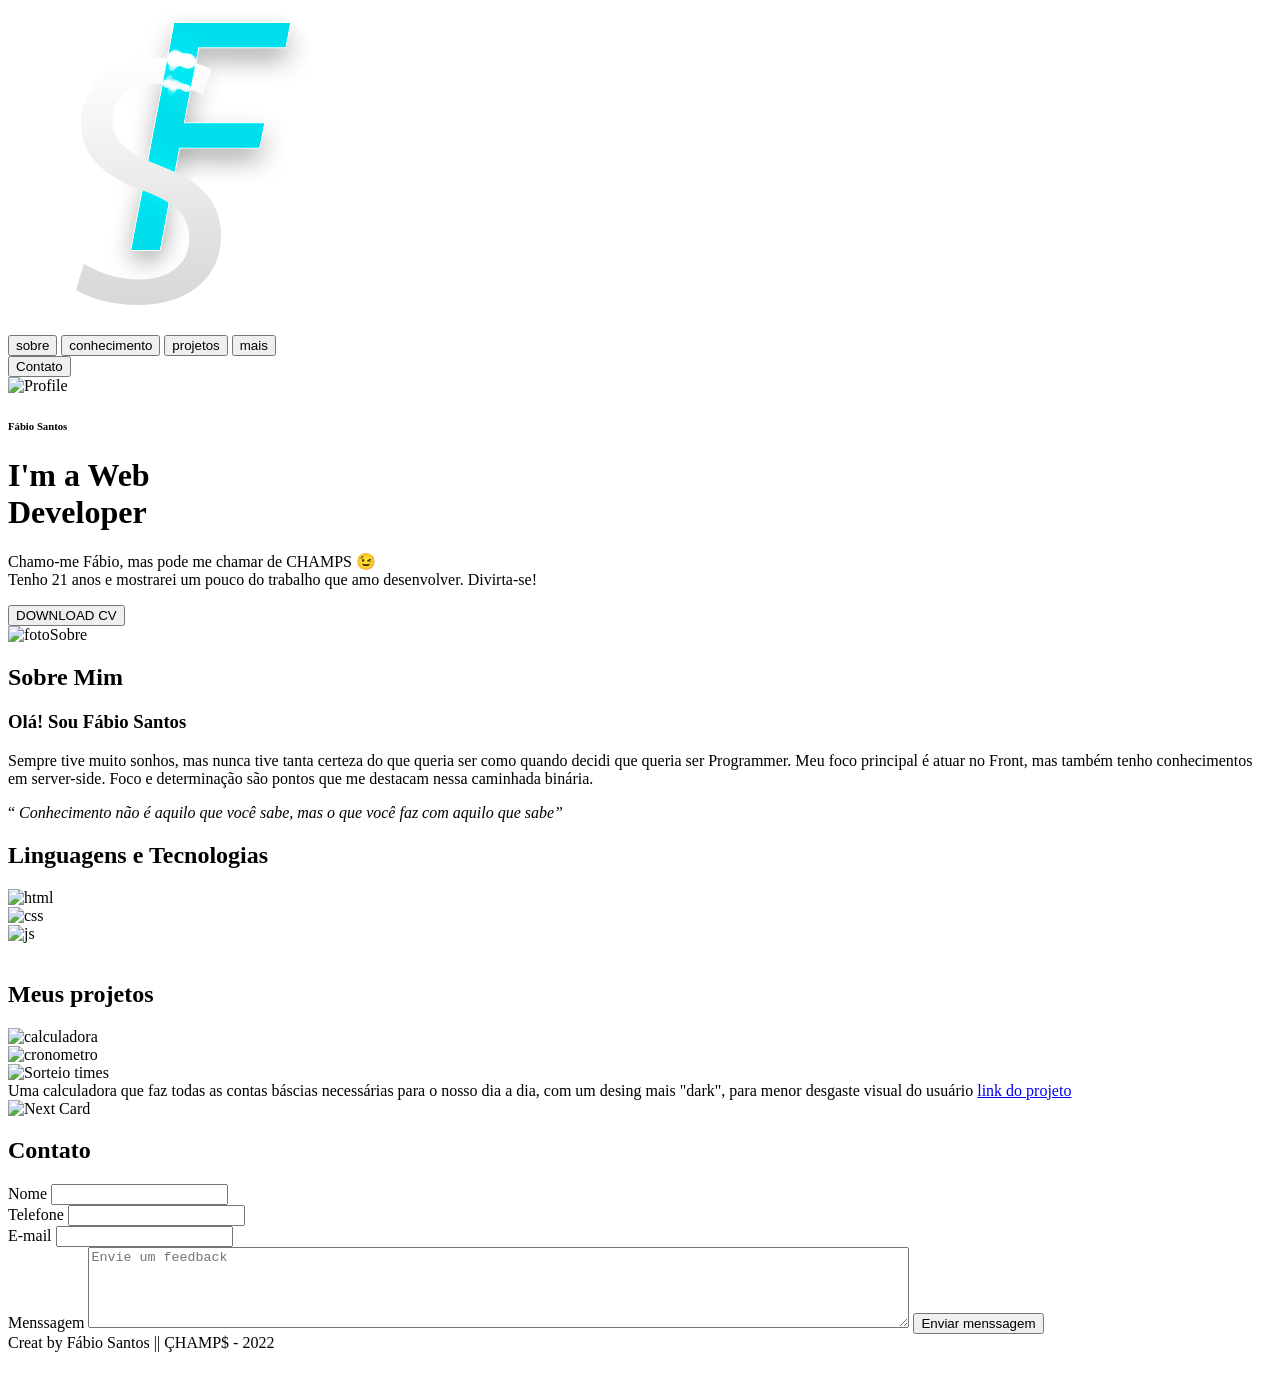
==== Portifolio/index.html @ d903d1bb "Mudei o portifolio para os projetos" ====
<!DOCTYPE html>
<html lang="pt-br">
<head>
    <meta charset="UTF-8">
    <meta http-equiv="X-UA-Compatible" content="IE=edge">
    <meta name="viewport" content="width=device-width, initial-scale=1.0">
    <link rel="stylesheet" href="/style.css">
    <link rel="icon" type="image/png" sizes="32x32" href="/media/favicon-32x32.png">
    <link rel="preconnect" href="https://fonts.googleapis.com">
    <link rel="preconnect" href="https://fonts.gstatic.com" crossorigin>
    <link href="https://fonts.googleapis.com/css2?family=IBM+Plex+Mono:ital,wght@0,100;0,300;1,100&family=Kanit:wght@100&family=Oswald:wght@300&family=Poppins:wght@100&family=Quicksand:wght@300;400&family=Roboto:wght@100;300&display=swap" rel="stylesheet">
    <title>Portifólio Fábio</title>
</head>
<body>
    <header>
        <div class="container">
            <nav class="flex items-center justify-between">
                <div class="left flex justify-right">
                    <div class="logo">
                        <img src="media/logo.png" alt="logo" id="logo">
                    </div>
                    <div>
                        <button id="s" class="ancoras">sobre</button>
                        <button id="t" class="ancoras">conhecimento</button>
                        <button id="p" class="ancoras">projetos</button>
                        <button id="m" class="ancoras">mais</button>
                    </div>
                </div>
                <div class="right">
                    <button class="btn btn-primary" id="btnCont">Contato</button>
                </div>              
            </nav>
        </div>
    </header>
    <div class="hero flex items-center justify-between" id="hero">
       <div class="left flex-1 justify-center">
            <img src="/media/modelo.jpg" alt="Profile">
       </div>
       <div class="right flex-1">
            <h6>Fábio Santos</h6>
            <h1>I'm a Web <br><span> Developer </span></h1>
            <p>Chamo-me Fábio, mas pode me chamar de CHAMPS &#128521;<br>Tenho 21 anos e mostrarei um pouco do trabalho que amo desenvolver. Divirta-se!</p>
            <div>
                <button class="btn btn-secundary">DOWNLOAD CV</button>
            </div>
       </div>
    </div>
    <section class="about" id="about">
        <div class="container flex items-center">
            <div class="left flex-1 justify-right">
                <img src="/media/sexta feira.jpg" alt="fotoSobre" height="350px">
            </div>
            <div class="right flex-1">
                <h1>Sobre <span>Mim</span></h1>
                <h3>Olá! Sou Fábio Santos</h3>
                <p>Sempre tive muito sonhos, mas nunca tive tanta certeza do que queria ser como quando decidi que queria ser <span> Programmer</span>. Meu foco principal é atuar no <span>Front</span>, mas também tenho conhecimentos em server-side.<span> Foco</span> e <span>determinação</span> são pontos que me destacam nessa caminhada binária.</p>
                <div class="phrase flex">
                    <span>“</span><i> Conhecimento não é aquilo que você sabe, mas o que você faz com aquilo que sabe”</i>
                </div>
            </div>
        </div>
    </section>
    <section class="flex tecnologias" id="tecnologias">
        <div class="container flex">
            <div class="top flex">
                <h1>Linguagens e Tecnologias </h1>
            </div>
            <div class="bottom flex">
                <div class="tecs flex">
                    <div class="tec" id="html"><img src="/media/html.png" alt="html"></div>
                    <div class="tec"id="css"><img src="/media/css.png" alt="css"></div>
                    <div class="tec" id="js"><img src="/media/js.png" alt="js"></div>
                    <div class="tec"id="mysql"><img src="/media/mysql.png" alt=""></div>
                    <div class="tec"></div>
                    <div class="tec"></div>
                </div>
            </div>
        </div>
    </section>
    <section class="projects flex" id="projects">
        <div class="container flex">
            <h1>Meus projetos</h1>
            <div class="card flex">
                <div class="proj flex activeSlide">
                    <img src="/media/calc.jpg" alt="calculadora">
                </div>
                <div class="proj flex">
                    <img src="/media/cron.jpg" alt="cronometro">
                </div>
                <div class="proj flex">
                    <img src="/media/sort.jpg" alt="Sorteio times">
                </div>
            </div>
            <div id="nextcard" class="nextcard flex">
                <div class="descLink flex">
                    <span id="spanDesc" class="flex"></span>
                    <a href="#" id="linkProject" target="_blank">link do projeto</a>
                    <!-- [2] https://champs-8.github.io/SorteioFutebol/index.html -->
                    <div class="nextPrevious flex">
                        <img src="/media/setaPraBaixo.png" id="btnNext" alt="Next Card">
                        <img src="/media/setaPraCima.png" id="btnPrevious" alt="btnPrevious Card">
                    </div>
                </div>
            </div>
        </div>
    </section>
    <section class="contact flex">
        <div class="container flex column">
            <h1>Contato</h1>
            <div class="formulario flex">
                <form action="" method="get" class="form flex">
                    <div class="inputs flex">
                        <div class="input-column flex">
                            <label for="name">Nome</label>
                            <input type="text" name="name" id="name" required>
                        </div>
                        <div class="input-column flex">
                            <label for="phone">Telefone</label>
                            <input type="number" name="phone" id="phone" required>
                        </div>
                        <div class="input-column flex">
                            <label for="email">E-mail</label>
                            <input type="text" name="email" id="email" required>
                        </div>
                    </div>
                    <div class="txtarea flex">
                        <label for="mensagem">Menssagem</label>
                        <textarea name="mensagem" id="mensagem" cols="100" rows="5" placeholder="Envie um feedback"></textarea>
                        <button type="submit" id="message">Enviar menssagem</button>
                    </div>
                </form>
            </div>
            <div class="socials flex">
                <div class="redesSoc flex">
                    <div class="email icons flex">
                        <a href= "mailto:fabio.s.dev@outlook.com?" subject="link HTML"><i class="fa-regular fa-envelope"></i></a>
                    </div>
                    <div class="insta icons flex">
                        <a href="https://www.instagram.com/fabio.s8/" target="_blank" rel="noopener noreferrer"><i class="fa-brands fa-instagram"></i></a>
                    </div>
                    <div class="linkedin icons flex">
                        <a href="https://www.linkedin.com/in/fabios8/" target="_blank" rel="noopener noreferrer"><i class="fa-brands fa-linkedin-in"></i></a>
                    </div>
                    <div class="github icons flex">
                        <a href="https://github.com/champs-8" target="_blank" rel="noopener noreferrer"><i class="fa-brands fa-github"></i></a>
                    </div>
                    <div class="face icons flex">
                        <a href="https://www.facebook.com/fabio.8s" target="_blank" rel="noopener noreferrer"><i class="fa-brands fa-facebook"></i></a>
                    </div>
                </div>
            </div>
        </div>
        <footer class="flex"><span> Creat by Fábio Santos || ÇHAMP$ - 2022</span></footer>
    </section>
    <button id="btnHome"><img src="/media/setaPraCima.png" alt=""></button>
    <script src="script.js"></script>
    <script src="https://code.jquery.com/jquery-3.6.1.min.js"></script>
    <script src="https://kit.fontawesome.com/671d60d367.js" crossorigin="anonymous"></script>
</body>
</html>
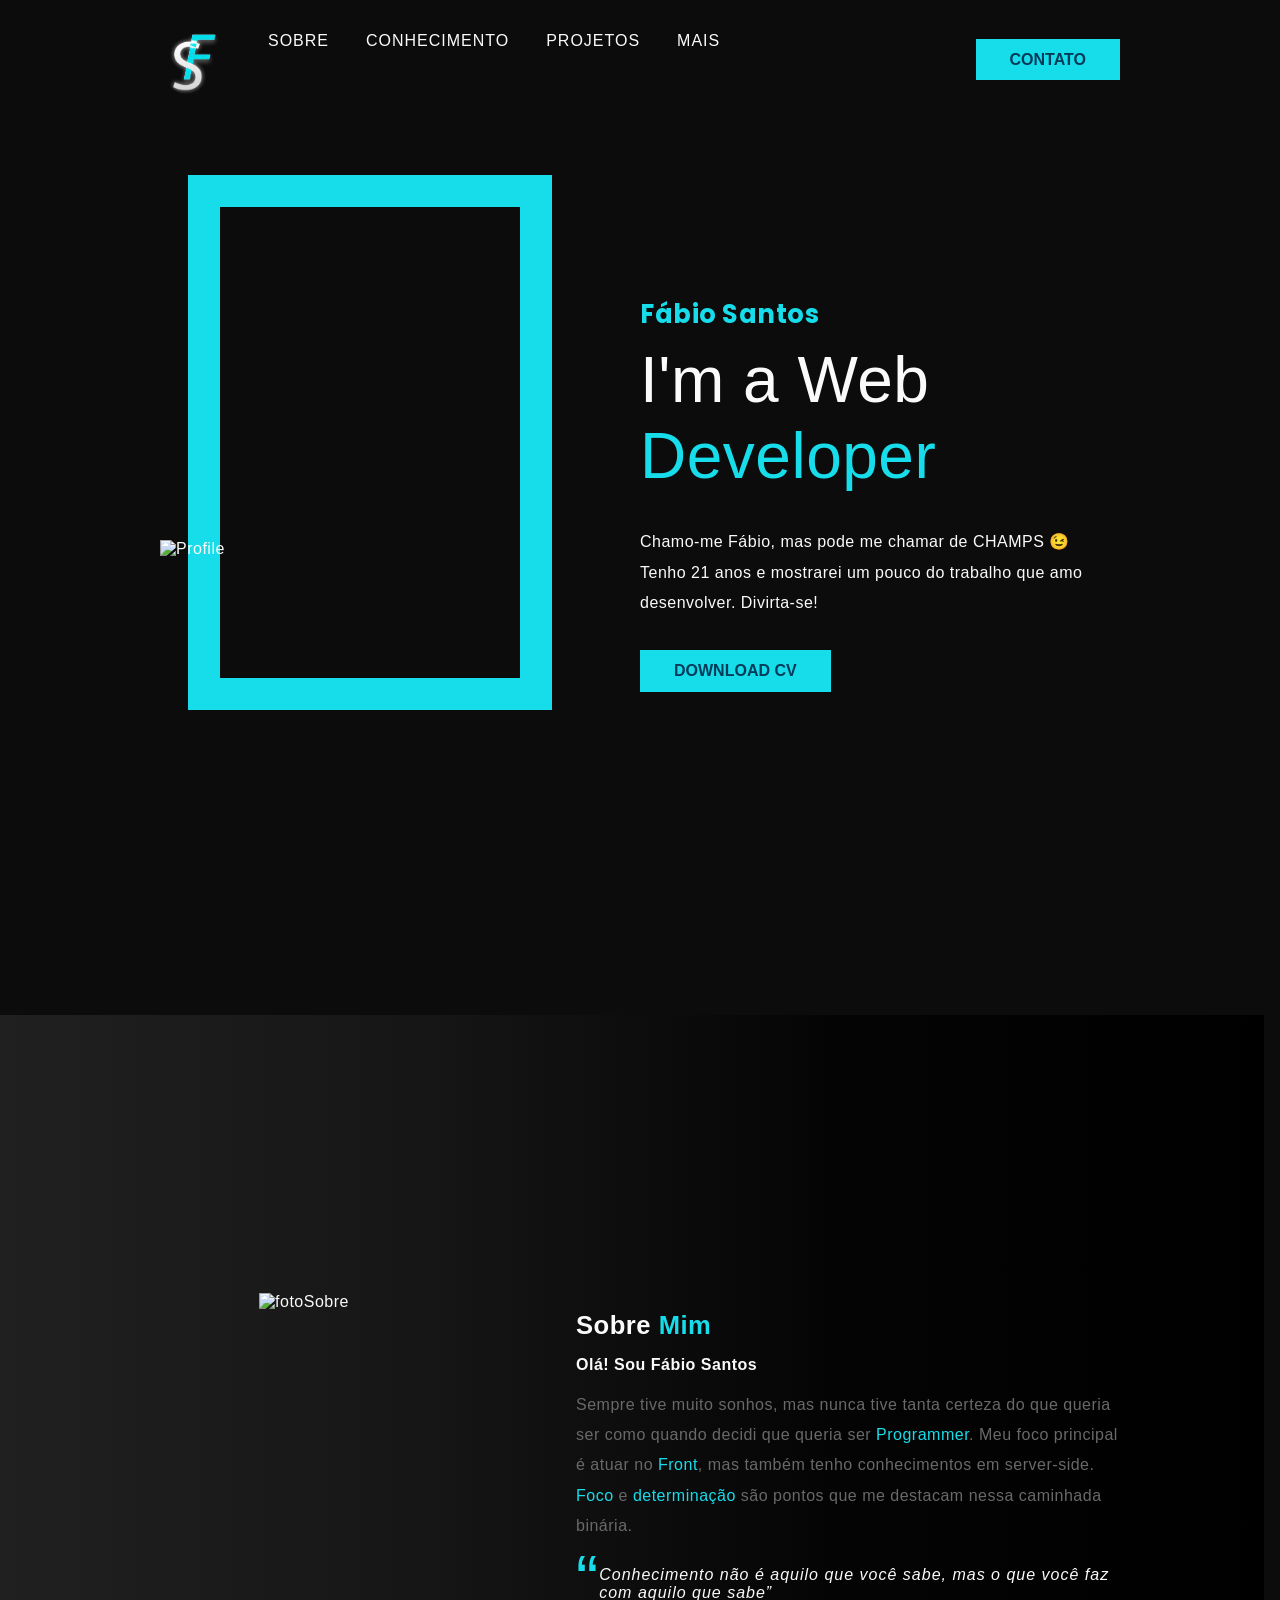
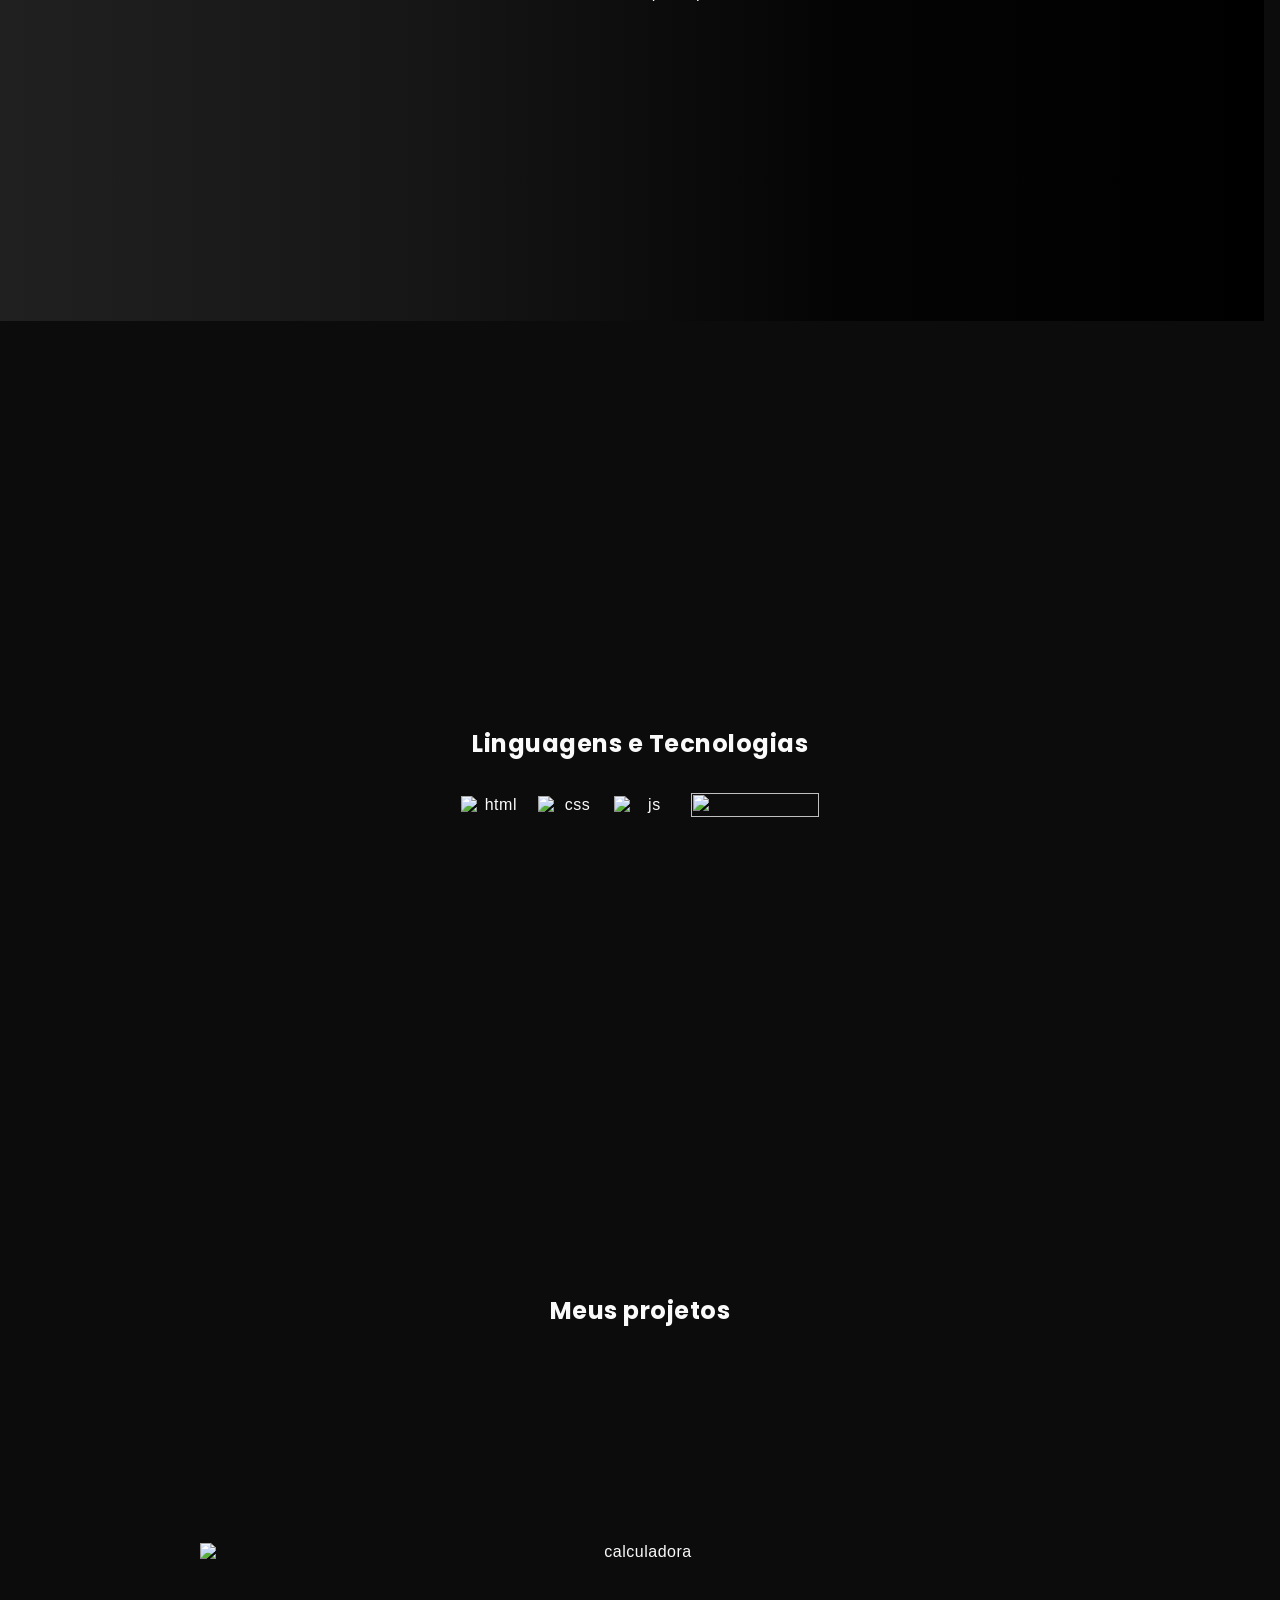
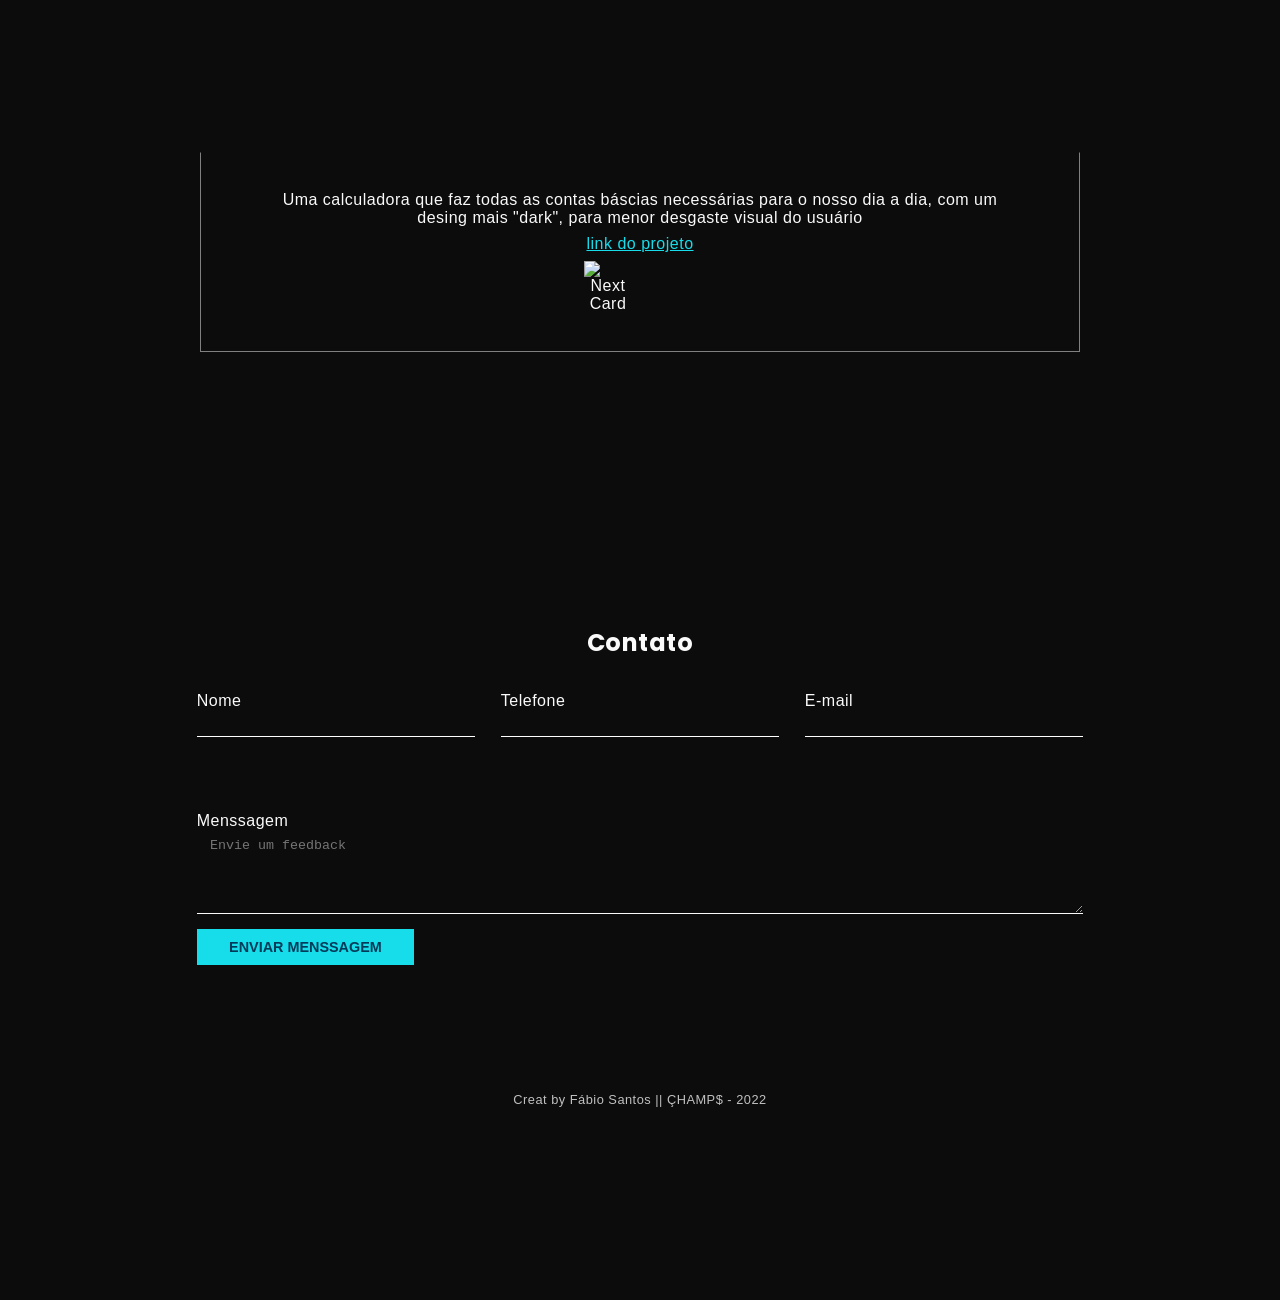
==== commit 5c23f8de: "Update index.html" ====
--- a/Portifolio/index.html
+++ b/Portifolio/index.html
@@ -4,7 +4,7 @@
     <meta charset="UTF-8">
     <meta http-equiv="X-UA-Compatible" content="IE=edge">
     <meta name="viewport" content="width=device-width, initial-scale=1.0">
-    <link rel="stylesheet" href="/style.css">
+    <link rel="stylesheet" href="style.css">
     <link rel="icon" type="image/png" sizes="32x32" href="/media/favicon-32x32.png">
     <link rel="preconnect" href="https://fonts.googleapis.com">
     <link rel="preconnect" href="https://fonts.gstatic.com" crossorigin>
@@ -95,7 +95,9 @@
                 <div class="descLink flex">
                     <span id="spanDesc" class="flex"></span>
                     <a href="#" id="linkProject" target="_blank">link do projeto</a>
-                    <!-- [2] https://champs-8.github.io/SorteioFutebol/index.html -->
+                    <!-- [0] https://champs-8.github.io/Projetos/Calculadora/index.html -->
+                    <!-- [1] https://champs-8.github.io/Projetos/Despertador/index.html -->
+                    <!-- [2] https://champs-8.github.io/Projetos/SorteioFutebol/index.html -->
                     <div class="nextPrevious flex">
                         <img src="/media/setaPraBaixo.png" id="btnNext" alt="Next Card">
                         <img src="/media/setaPraCima.png" id="btnPrevious" alt="btnPrevious Card">
@@ -157,4 +159,4 @@
     <script src="https://code.jquery.com/jquery-3.6.1.min.js"></script>
     <script src="https://kit.fontawesome.com/671d60d367.js" crossorigin="anonymous"></script>
 </body>
-</html>+</html>
--- a/Portifolio/style.css
+++ b/Portifolio/style.css
@@ -0,0 +1,452 @@
+:root {
+    --primary: rgb(23, 221, 235);
+    --bgDark: rgb(12, 12, 12);
+    --white: rgb(250, 250, 250);
+    --secundary: rgb(0, 59, 90);
+    --bgLight: rgb( 190, 181, 181);
+}
+* {
+    padding: 0;
+    margin: 0;
+    box-sizing: border-box;
+    -webkit-font-smoothing: antiliased;
+    scroll-behavior: smooth;
+}
+header {
+    background-color: var(--bgDark);
+    clip-path: polygon(0 , 0, 100% 0, 100% 100%, 73% 94%, 0 100%);
+}
+header nav .left a{
+    color: var(--white);
+    text-decoration: none;
+    margin-right: 2rem;
+    text-transform: uppercase;
+    transition: all .2s ease;
+}
+header nav .left a:hover {
+    color: var(--primary);
+}
+header nav {
+    padding: 2rem 0 1rem 0;
+}
+header nav .logo {
+    margin-right: 3rem;
+}
+body {
+    font-family: 'Poppins', sans-serif;
+    background-color: var(--bgDark);
+    color: var(--white);
+    margin: 0 10rem;
+    letter-spacing: .5px;
+}
+.container {
+    max-width: 100vw;
+    padding: 0;
+    margin: 0;
+}
+.ancoras {
+    font-family: 'Poppins', sans-serif;
+    font-size: 100%;
+    background: transparent;
+    color: var(--white);
+    text-transform: uppercase;
+    margin-right: 2rem;
+    transition: all .2s ease;
+    border: none;
+    letter-spacing: 1px;
+}
+.ancoras:hover {
+    cursor: pointer;
+    color: var(--primary);
+}
+.hero {
+    padding-top: 1rem;
+    padding-bottom:  3rem;
+    height: 100vh;
+}
+.hero .left img {
+    width: 350px;
+    z-index: 3;
+    position: relative;
+}
+.hero .left::after {
+    content: '';
+    width: 300px;
+    height: 471px;
+    left: 188px;
+    top: 175px;
+    position: absolute;
+    border: 2em solid var(--primary);
+    z-index: 1;
+} 
+.left .logo img{
+    width: 60px;
+}
+.hero .right {
+    /* color: var(--white); */
+    margin-top: -7rem;
+}
+.hero .right h6{
+    font-size: 1.6rem;
+    color: var(--primary);
+    margin-bottom: 0.5rem;
+}
+.hero .right h1 {
+    font-size: 4rem;
+    font-weight: 100;
+    line-height: 1.2;
+    margin-bottom: 2rem;
+}
+.hero .right h1 span {
+    color: var(--primary);
+}
+.hero .right p {
+    line-height: 1.9;
+    margin-bottom: 2rem;
+}
+
+.flex {
+    display: flex;
+}
+.items-center {
+    align-items: center;
+}
+.justify-between {
+    justify-content: space-between;
+}
+.justify-center {
+    justify-content: center;
+}
+.justify-right {
+    justify-content: right;
+}
+.btn {
+    padding: 0.6rem 2rem;
+    font-size: 1rem;
+    font-weight: 600;
+    border: 2px solid transparent;
+    outline: none;
+    cursor: pointer;
+    text-transform: uppercase;
+    transition:  all .2s ease;
+}
+.btn-primary {
+    background-color: var(--primary);
+    color: var(--secundary);
+    margin-top: -15rem;
+}
+.btn-primary:hover{
+    background: transparent;
+    border-color: var(--primary);
+    color: var(--white);
+}
+.btn-primary:active {
+    transform: scale(.95);
+}
+.flex-1 {
+    flex: 1;
+}
+.btn-secundary {
+    background: var(--primary);
+    color: var(--secundary);
+}
+section {
+    padding: 3rem;
+}
+section.about {
+    margin: 0;
+    width: 98.75vw;
+    position: relative;
+    padding: 3rem 0;
+    left: -10em;
+    background: linear-gradient(to left,#000000, #040404,#161616, #202020);
+    justify-content: center;
+    align-items: center;
+}
+section.about .container {
+    padding: 2em;
+    height: 90vh;
+    align-items: center;
+    justify-content: center;
+    width: 90vw;
+    margin: 0;
+}
+section.about .left{
+    display: flex;
+    justify-content: center;
+    align-items: center;
+}
+section.about  h1{
+    margin-bottom: 1rem;
+    font-size: 1.6rem;
+    font-weight: 600;
+}
+section.about h1 span , section.about p span{
+    color: var(--primary);
+}
+section.about h3 {
+    font-size: 1rem;
+    margin-bottom: 1rem;
+    font-weight: 600;
+}
+section.about p {
+    font-family: 'Lato', sans-serif;
+    color: rgb(105, 105, 105);
+    line-height: 1.9;
+}
+.about .phrase {
+    width: 100%;
+    padding: 1.5em 0;
+    font-family: 'Oswald', sans-serif;
+    /* espaçamento de letras */
+    letter-spacing: 1px;
+}
+.about .phrase  span{
+    color: var(--primary);
+    font-size: 50pt;
+    height: 30px;
+    float: inline-start;
+    position: relative;
+    top: -25px;
+}
+/* configurando parte da tecnologia */
+.tecnologias {
+    text-align: center;
+    height: 100vh;
+}
+.tecnologias .container, .projects .container {
+    flex-direction: column;
+    width: 100vw;
+    align-items: center;
+    justify-content: center;
+}
+.top, .bottom {
+    padding: 1em;
+    justify-content: center;
+}
+
+.tec {
+    display: flex;
+    align-items: center;
+}
+.tecs img {
+    width: 4em;
+    margin: 0 .4em;
+}
+.tecs #mysql img {
+    height: 100%;
+    width: 8em;
+}
+
+/* configurando meus projetos */
+.projects {
+    text-align: center;
+    justify-content: center; 
+}
+.projects h1 {
+    padding: 1em;
+}
+.projects .container {
+    justify-content: center;
+}
+.card {
+    flex-direction: column;
+}
+.card img {
+    width: 55em;
+}
+.proj {
+    display: none;
+    justify-content: center;
+    align-items: center;
+    padding: 0 3em;
+    flex-direction: column;
+    height: 400px;
+}
+.activeSlide {
+    display: flex;
+}
+.nextcard {
+    padding: 0 3em;
+    flex-direction: column;
+}
+.nextcard a {
+    color: var(--primary);
+}
+.nextcard .descLink {
+    padding: .5em;
+    flex-direction: column;
+    border: 1px solid gray;
+    border-top-color: transparent;
+    align-items: center;
+}
+.descLink {
+    height: 200px;
+    align-items: center;
+    justify-content: center;
+}
+.descLink img {
+    width: 3em;
+    margin: .5em;
+    transition: .2s;
+}
+span#spanDesc {
+    width:85% ;
+    text-align: center;
+    justify-content: center;
+    padding: .5em 0;
+}
+.nextPrevious img:hover {
+    transform: scale(1.1);
+}
+.nextPrevious img:active {
+    transform: scale(.9);
+}
+
+/* configurando o contato */
+.contact {
+    justify-content: center;
+    align-items: center;
+}
+.contact .container {
+    justify-content: center;
+    align-items: center;
+    flex-direction: column;
+}
+.inputs {
+    flex-direction: row;
+    justify-content: center;
+    padding: 2em 0;
+    width: 100%;
+}
+.inputs .input-column {
+    flex-direction: column;
+    padding: 0 .8em;
+    width: 19em;
+    height: 5em;
+}
+.inputs .input-column input:hover, .txtarea textarea:hover{
+    border-color: var(--primary);
+}
+.input-column input {
+    background: transparent;
+    border: none;
+    border-bottom: 1px solid white;
+    height: 2em;
+    color: var(--white);
+    outline: none;
+    padding: 0 1em;
+}
+.form{
+    flex-direction: column;
+    justify-content: center;
+    align-items: center;
+}
+.txtarea {
+    padding: 0 2em;
+    flex-direction: column;
+}
+.txtarea textarea {
+    width: 66.5em;
+    background: transparent;
+    border: none;
+    border-bottom: 1px solid var(--white);
+    outline: none;
+    color: var(--white);
+    padding: 0 1em;
+}
+.txtarea label {
+    padding: .5em 0;
+}
+.txtarea button {
+    margin: 1em 0;
+    padding: 0.5rem 1.9rem;
+    font-size: .9rem;
+    text-transform: uppercase;
+    width: max-content;
+    background-color: var(--primary);
+    color: var(--secundary);
+    cursor: pointer;
+    font-weight: 600;
+    border: 2px solid transparent;
+    transition: all .2s ease;
+}
+.txtarea #message:hover {
+    background: transparent;
+    border-color: var(--primary);
+    color: var(--white);
+}
+.txtarea #message:active {
+    transform: scale(.95);
+}
+
+/* botao home para voltar ao inicio */
+#btnHome  {
+    background: transparent;
+    position: fixed;
+    display: flex;
+    top: 85vh;
+    left: 92vw;
+    border: none;
+}
+#btnHome:hover {
+    animation: btnAnim .8s infinite;
+}
+#btnHome img {
+    width: 3.5em;
+    transition: .2s;
+}
+#btnHome img:hover {
+    cursor: pointer;
+    transform: scale(1.1);
+    border-radius: 50%;
+}
+@keyframes btnAnim {
+    0% { top: 85vh; opacity: 0;}
+    100% { top: 83vh; opacity: 1;}
+}
+#btnHome img:active {
+    transform: scale(.9);
+}
+
+/* redes sociais do fim */
+.contact {
+    padding-bottom: 0;
+    min-height: 100vh;
+    flex-direction: column;
+}
+.socials {
+    width: 100%;
+}
+.redesSoc {
+    padding: 1em;
+    width: 100%;
+    justify-content: center;
+    align-items: center;
+}
+.icons {
+    height: 4em;
+    width: 4em;
+    padding: .7em;
+    justify-content: center;
+    align-items: center;
+}
+.fa-envelope,
+.fa-instagram,
+.fa-linkedin-in,
+.fa-github,
+.fa-facebook{
+    font-size: 3em;
+    background-color: var(--bgDark);
+    color:var(--primary);
+
+}
+.contact footer {
+    justify-content: center;
+    align-items: center;
+    height: 3em;
+}
+footer span {
+    font-size: .8em;
+    color: #c0c0c0
+}
